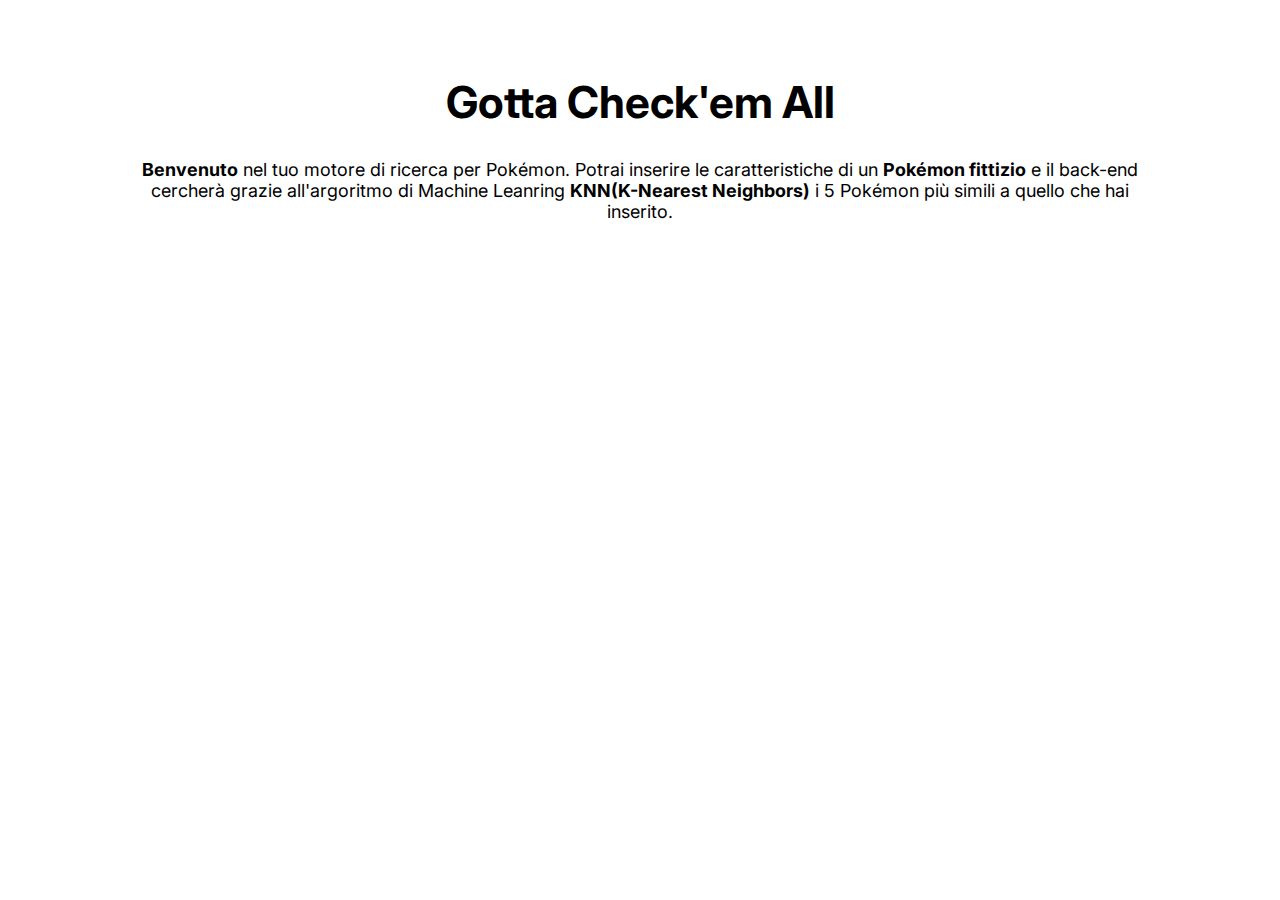
==== static/index.html @ cd14657b "Creazione dello stile del sottotitolo" ====
<!DOCTYPE html>
<html lang="it">
<head>
    <meta charset="UTF-8">
    <meta http-equiv="X-UA-Compatible" content="IE=edge">
    <meta name="viewport" content="width=device-width, initial-scale=1.0">
    <link rel="stylesheet" href="../static/css/style.css">

    <title>Gotta Check'em All</title>
</head>
<body>
    <div id="page">
        <h1>Gotta Check'em All</h1>
        <p id="sottotitolo"> <span class="bold">Benvenuto</span>  nel tuo motore di ricerca per Pokémon. Potrai inserire le caratteristiche di un <span class="bold">Pokémon fittizio</span> e il back-end <br> cercherà grazie 
            all'argoritmo di Machine Leanring <span class="bold">KNN(K-Nearest Neighbors)</span> i 5 Pokémon più simili a quello che hai <br> inserito.</p> 
        </p>
    </div>

    <url src="../static/js/script.js"></url>
</body>
</html>
---- static/css/style.css ----
@import url('https://fonts.googleapis.com/css2?family=Inter:wght@500&display=swap');

*{
    margin: 0px;
    padding: 0px;
}

#page{
    width: 100vw;
    height: 100vh;
    display: flex;
    align-items: center;
    flex-direction: column;
}

h1{
    font-size: 44px;
    text-align: center;
    padding-top: 75px;
    font-family: 'Inter', sans-serif;
}

#sottotitolo{
    font-family: 'Inter', sans-serif;
    font-size: 18px;
    text-align: center;
    padding-top: 30px;
}
.bold{
    font-weight: bold;
}
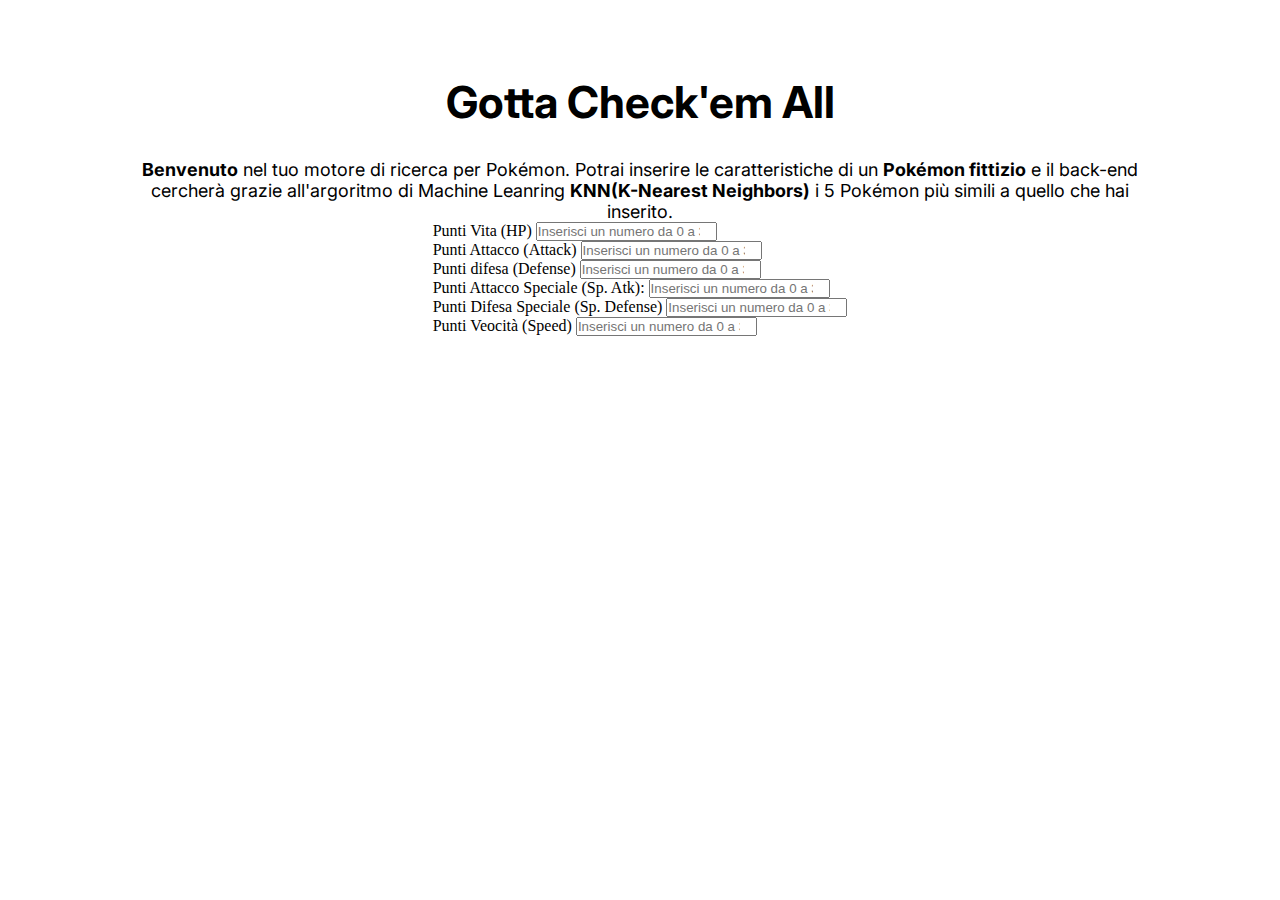
==== commit 876f4be5: "Creazione microcomponente input" ====
--- a/static/index.html
+++ b/static/index.html
@@ -14,8 +14,34 @@
         <p id="sottotitolo"> <span class="bold">Benvenuto</span>  nel tuo motore di ricerca per Pokémon. Potrai inserire le caratteristiche di un <span class="bold">Pokémon fittizio</span> e il back-end <br> cercherà grazie 
             all'argoritmo di Machine Leanring <span class="bold">KNN(K-Nearest Neighbors)</span> i 5 Pokémon più simili a quello che hai <br> inserito.</p> 
         </p>
+
+        <form>
+            <div class="form-group">
+                <label for="vita">Punti Vita (HP)</label>
+                <input type="number" placeholder="Inserisci un numero da 0 a 300">
+            </div>
+            <div class="form-group">
+                <label for="attacco">Punti Attacco (Attack)</label>
+                <input type="number" placeholder="Inserisci un numero da 0 a 300">
+            </div>
+            <div class="form-group">
+                <label for="difesa">Punti difesa (Defense)</label>
+                <input type="number" placeholder="Inserisci un numero da 0 a 300">
+            </div>
+            <div class="form-group">
+                <label for="attacco_speciale">Punti Attacco Speciale (Sp. Atk):</label>
+                <input type="number" placeholder="Inserisci un numero da 0 a 300">
+            </div>
+            <div class="form-group">
+                <label for="difesa_speciale">Punti Difesa Speciale (Sp. Defense)</label>
+                <input type="number" placeholder="Inserisci un numero da 0 a 300">
+            </div>
+            <div class="form-group">
+                <label for="velocita">Punti Veocità (Speed)</label>
+                <input type="number" placeholder="Inserisci un numero da 0 a 300">
+            </div>
+        </form>
     </div>
-
     <url src="../static/js/script.js"></url>
 </body>
 </html>--- a/static/css/style.css
+++ b/static/css/style.css
@@ -28,4 +28,4 @@
 }
 .bold{
     font-weight: bold;
-}+}
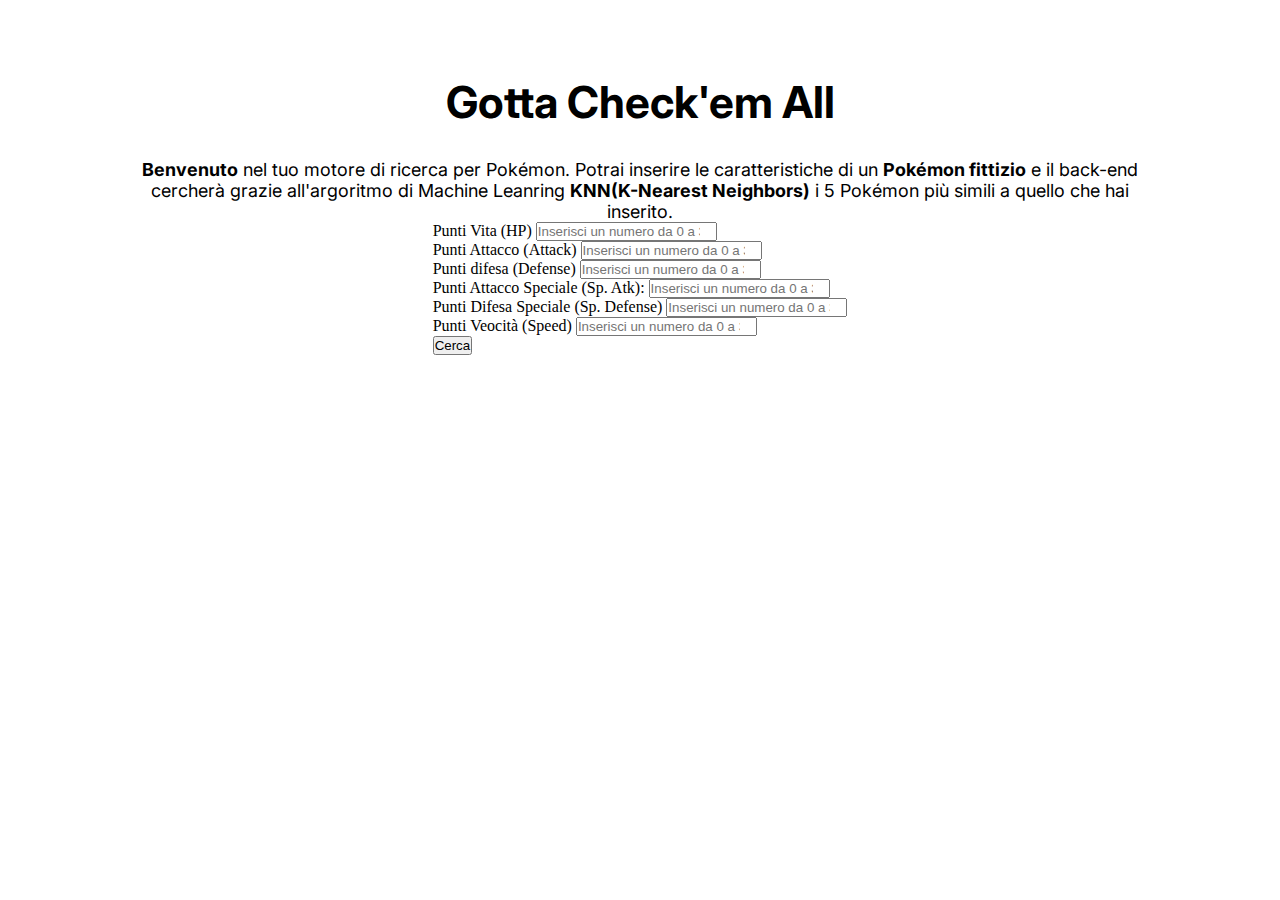
==== commit 9cc23441: "Creazione microcomponente Bottone" ====
--- a/static/index.html
+++ b/static/index.html
@@ -40,6 +40,10 @@
                 <label for="velocita">Punti Veocità (Speed)</label>
                 <input type="number" placeholder="Inserisci un numero da 0 a 300">
             </div>
+            
+            <div class="form-group">
+                <button type="submit">Cerca</button>
+            </div>
         </form>
     </div>
     <url src="../static/js/script.js"></url>
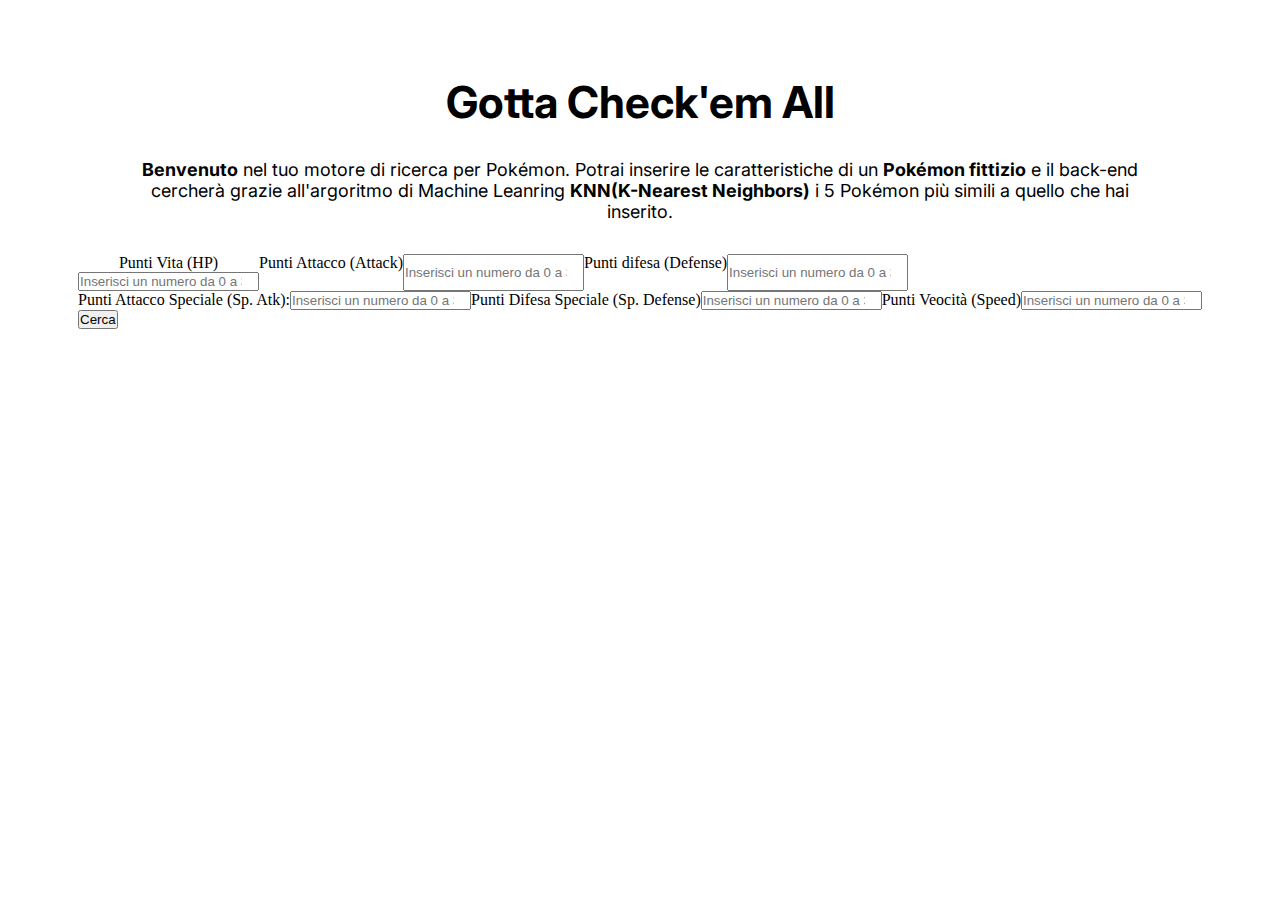
==== commit 37f2e05f: "inizio css del form" ====
--- a/static/index.html
+++ b/static/index.html
@@ -17,33 +17,35 @@
 
         <form>
             <div class="form-group">
+                <div class="form-element">
                 <label for="vita">Punti Vita (HP)</label>
                 <input type="number" placeholder="Inserisci un numero da 0 a 300">
-            </div>
-            <div class="form-group">
+                </div>
+            
                 <label for="attacco">Punti Attacco (Attack)</label>
                 <input type="number" placeholder="Inserisci un numero da 0 a 300">
-            </div>
-            <div class="form-group">
+            
+            
                 <label for="difesa">Punti difesa (Defense)</label>
                 <input type="number" placeholder="Inserisci un numero da 0 a 300">
             </div>
             <div class="form-group">
                 <label for="attacco_speciale">Punti Attacco Speciale (Sp. Atk):</label>
                 <input type="number" placeholder="Inserisci un numero da 0 a 300">
-            </div>
-            <div class="form-group">
+
                 <label for="difesa_speciale">Punti Difesa Speciale (Sp. Defense)</label>
                 <input type="number" placeholder="Inserisci un numero da 0 a 300">
-            </div>
-            <div class="form-group">
+            
+
                 <label for="velocita">Punti Veocità (Speed)</label>
                 <input type="number" placeholder="Inserisci un numero da 0 a 300">
             </div>
+                <div id="bottone">
+                    <button type="submit">Cerca</button>
+                </div>
             
-            <div class="form-group">
-                <button type="submit">Cerca</button>
-            </div>
+                
+            
         </form>
     </div>
     <url src="../static/js/script.js"></url>
--- a/static/css/style.css
+++ b/static/css/style.css
@@ -2,7 +2,7 @@
 
 *{
     margin: 0px;
-    padding: 0px;
+    padding: 0px;;
 }
 
 #page{
@@ -25,7 +25,21 @@
     font-size: 18px;
     text-align: center;
     padding-top: 30px;
+    padding-bottom: 32px;
 }
 .bold{
     font-weight: bold;
 }
+
+.form-group{
+    display: flex;
+    flex-direction: row;
+
+}
+
+.form-element{
+    display: flex;
+    flex-direction: column;
+    align-items: center;
+    justify-content: center;
+}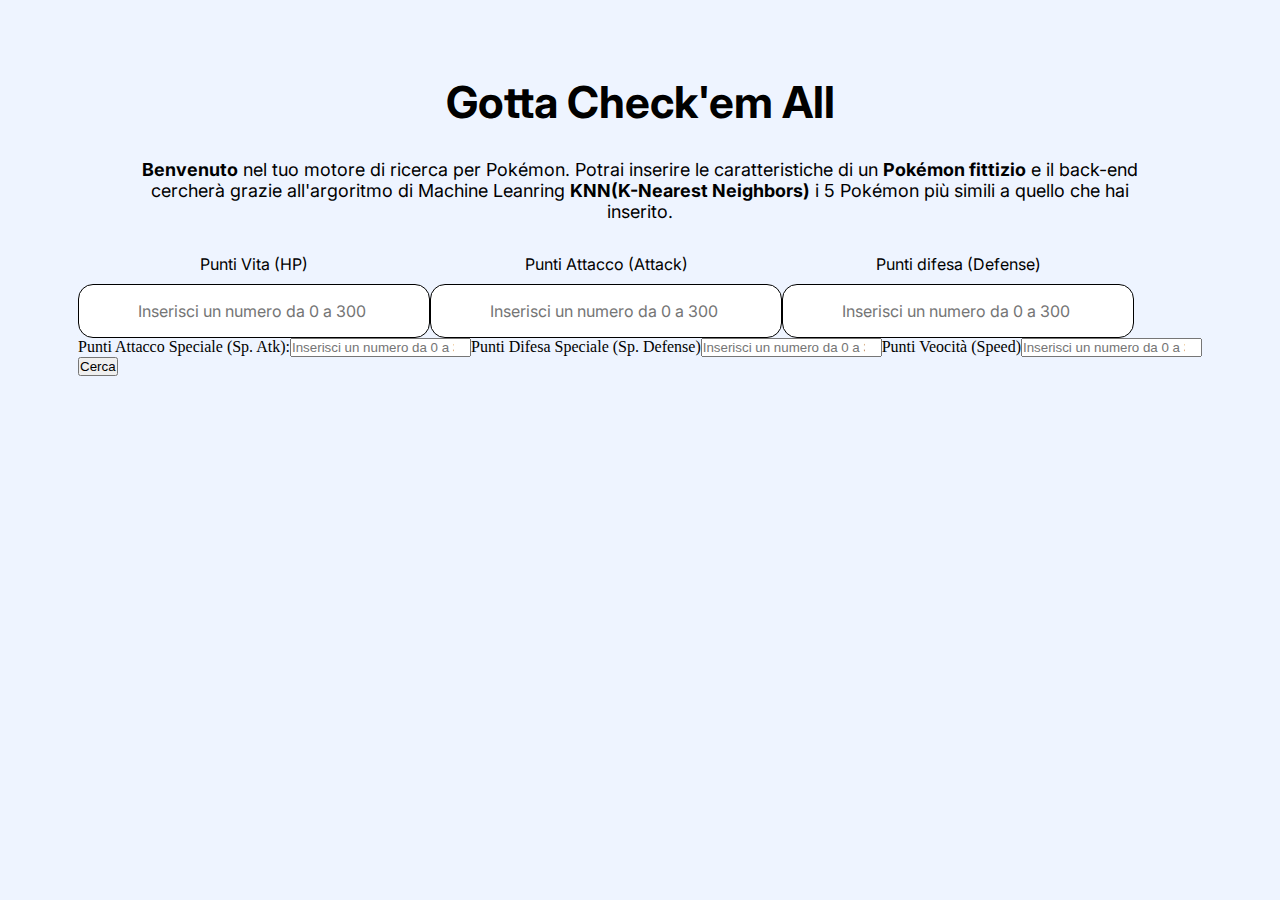
==== commit f12d0a51: "update" ====
--- a/static/index.html
+++ b/static/index.html
@@ -21,15 +21,20 @@
                 <label for="vita">Punti Vita (HP)</label>
                 <input type="number" placeholder="Inserisci un numero da 0 a 300">
                 </div>
-            
+                
+                <div class="form-element">
                 <label for="attacco">Punti Attacco (Attack)</label>
                 <input type="number" placeholder="Inserisci un numero da 0 a 300">
-            
-            
+                </div>        
+                
+                <div class="form-element">
                 <label for="difesa">Punti difesa (Defense)</label>
                 <input type="number" placeholder="Inserisci un numero da 0 a 300">
+                </div>  
             </div>
+
             <div class="form-group">
+                
                 <label for="attacco_speciale">Punti Attacco Speciale (Sp. Atk):</label>
                 <input type="number" placeholder="Inserisci un numero da 0 a 300">
 
--- a/static/css/style.css
+++ b/static/css/style.css
@@ -11,6 +11,7 @@
     display: flex;
     align-items: center;
     flex-direction: column;
+    background-color: #EEF4FF;
 }
 
 h1{
@@ -42,4 +43,21 @@
     flex-direction: column;
     align-items: center;
     justify-content: center;
+}
+
+.form-element input{
+    width: 340px;
+    height: 52px;
+    border-radius: 15px;
+    border: 1px solid black ;
+    padding-left: 10px;
+    font-size: 16px;
+    font-family: 'Inter', sans-serif;
+    text-align: center;
+}
+
+.form-element label{
+    font-family: 'Inter', sans-serif;
+    font-size: 16px;
+    padding-bottom: 10px;
 }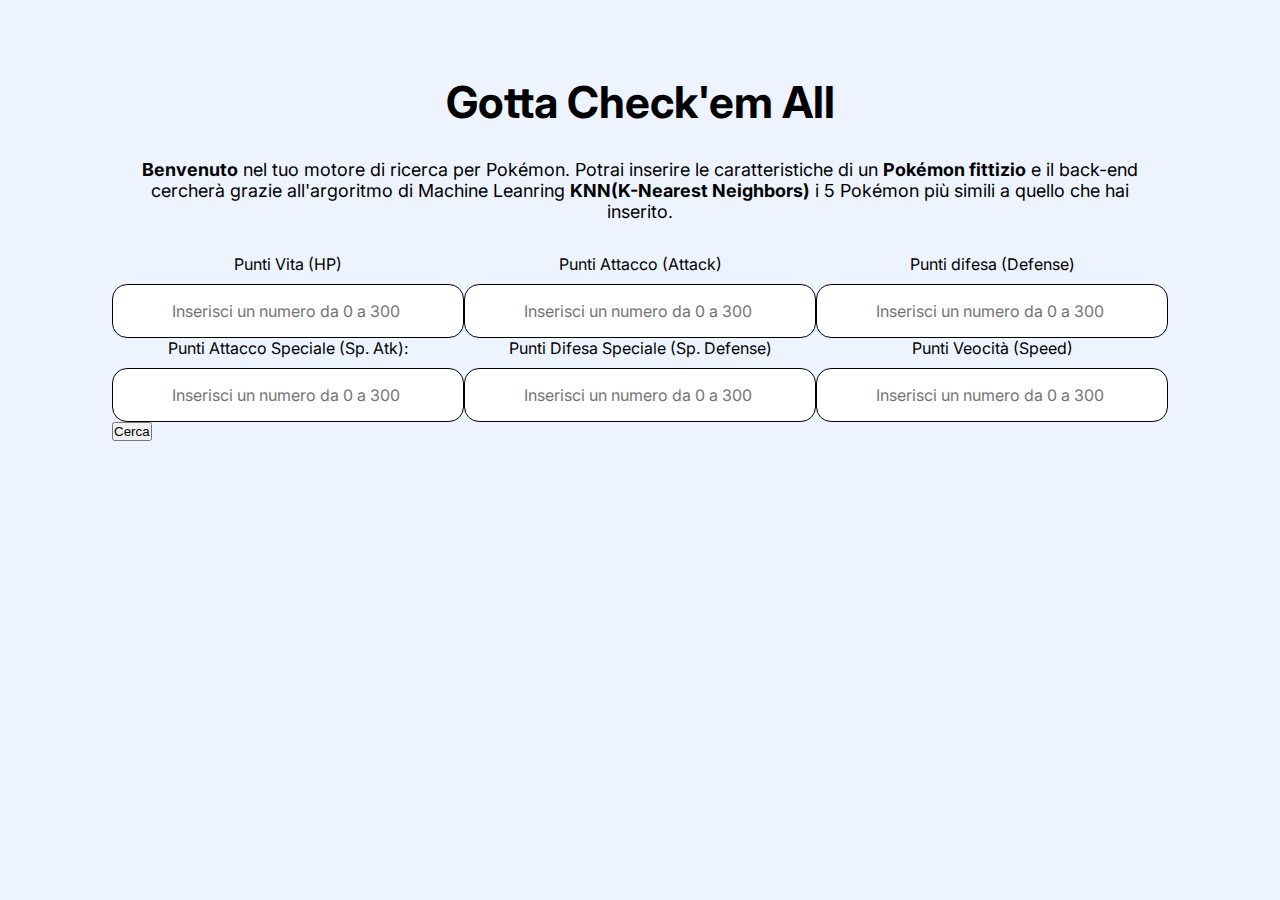
==== commit b8aa01e1: "aggiunto stile di testo a tutto il form" ====
--- a/static/index.html
+++ b/static/index.html
@@ -34,16 +34,20 @@
             </div>
 
             <div class="form-group">
-                
+                <div class="form-element">
                 <label for="attacco_speciale">Punti Attacco Speciale (Sp. Atk):</label>
                 <input type="number" placeholder="Inserisci un numero da 0 a 300">
+                </div>
 
+                <div class="form-element">
                 <label for="difesa_speciale">Punti Difesa Speciale (Sp. Defense)</label>
                 <input type="number" placeholder="Inserisci un numero da 0 a 300">
-            
+                </div>    
 
+                <div class="form-element">
                 <label for="velocita">Punti Veocità (Speed)</label>
                 <input type="number" placeholder="Inserisci un numero da 0 a 300">
+                </div>
             </div>
                 <div id="bottone">
                     <button type="submit">Cerca</button>
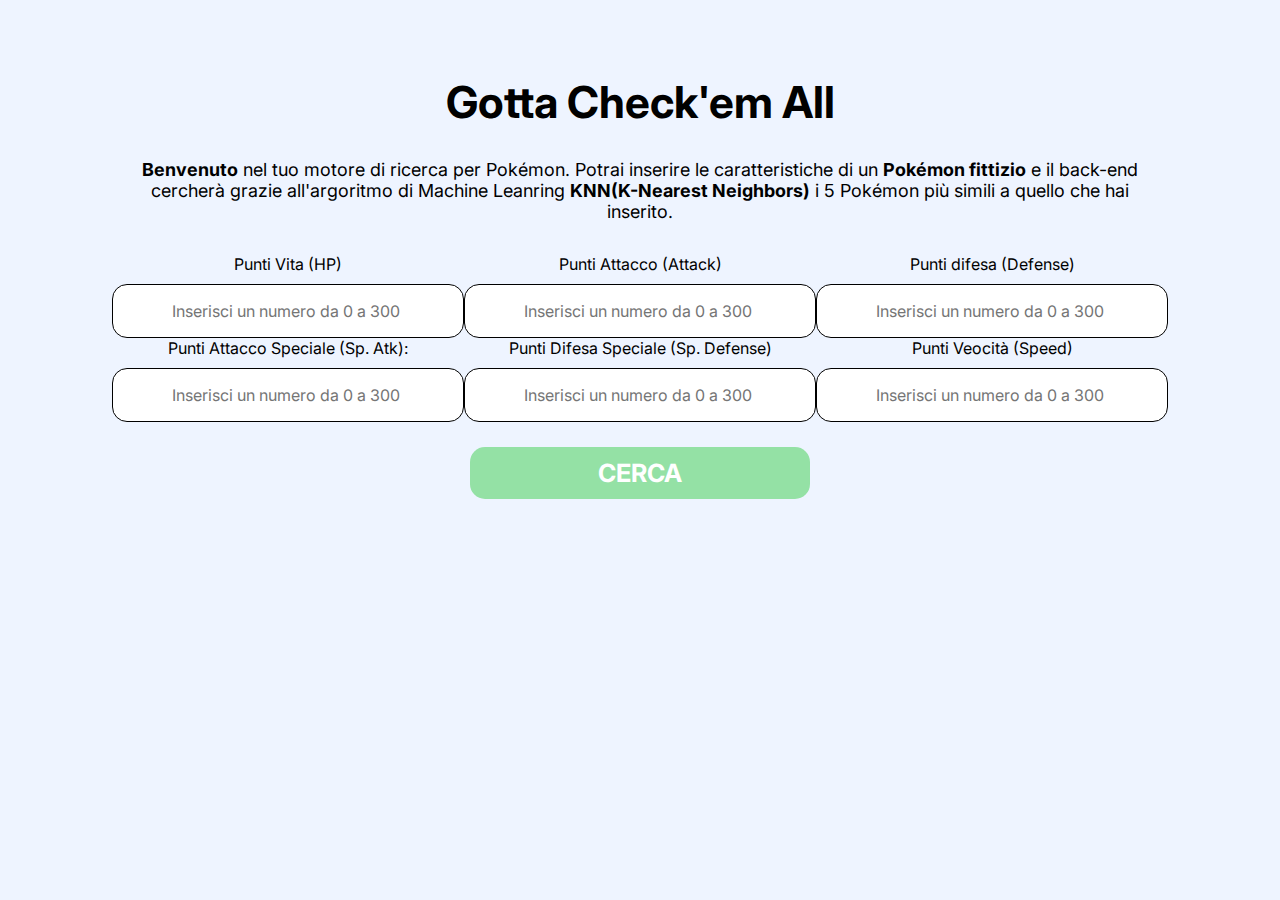
==== commit e93d4a78: "Creare lo stile per il componente bottone" ====
--- a/static/index.html
+++ b/static/index.html
@@ -50,7 +50,7 @@
                 </div>
             </div>
                 <div id="bottone">
-                    <button type="submit">Cerca</button>
+                    <button id="ludovica" type="submit">CERCA</button>
                 </div>
             
                 
--- a/static/css/style.css
+++ b/static/css/style.css
@@ -37,6 +37,11 @@
     flex-direction: row;
 
 }
+form{
+    display: flex;
+    flex-direction: column;
+    align-items: center;
+}
 
 .form-element{
     display: flex;
@@ -60,4 +65,23 @@
     font-family: 'Inter', sans-serif;
     font-size: 16px;
     padding-bottom: 10px;
-}+}
+
+#ludovica{
+    width: 340px;
+    height: 52px;
+    border-radius: 15px;
+    background-color: #94E1A5;
+    font-family: 'Inter', sans-serif;
+    outline: none;
+    border: none;
+    font-size: 25px;
+    font-weight: bold;
+    color: #FFFFFF;
+
+}
+
+#bottone{
+    padding-top: 25px;
+}
+
